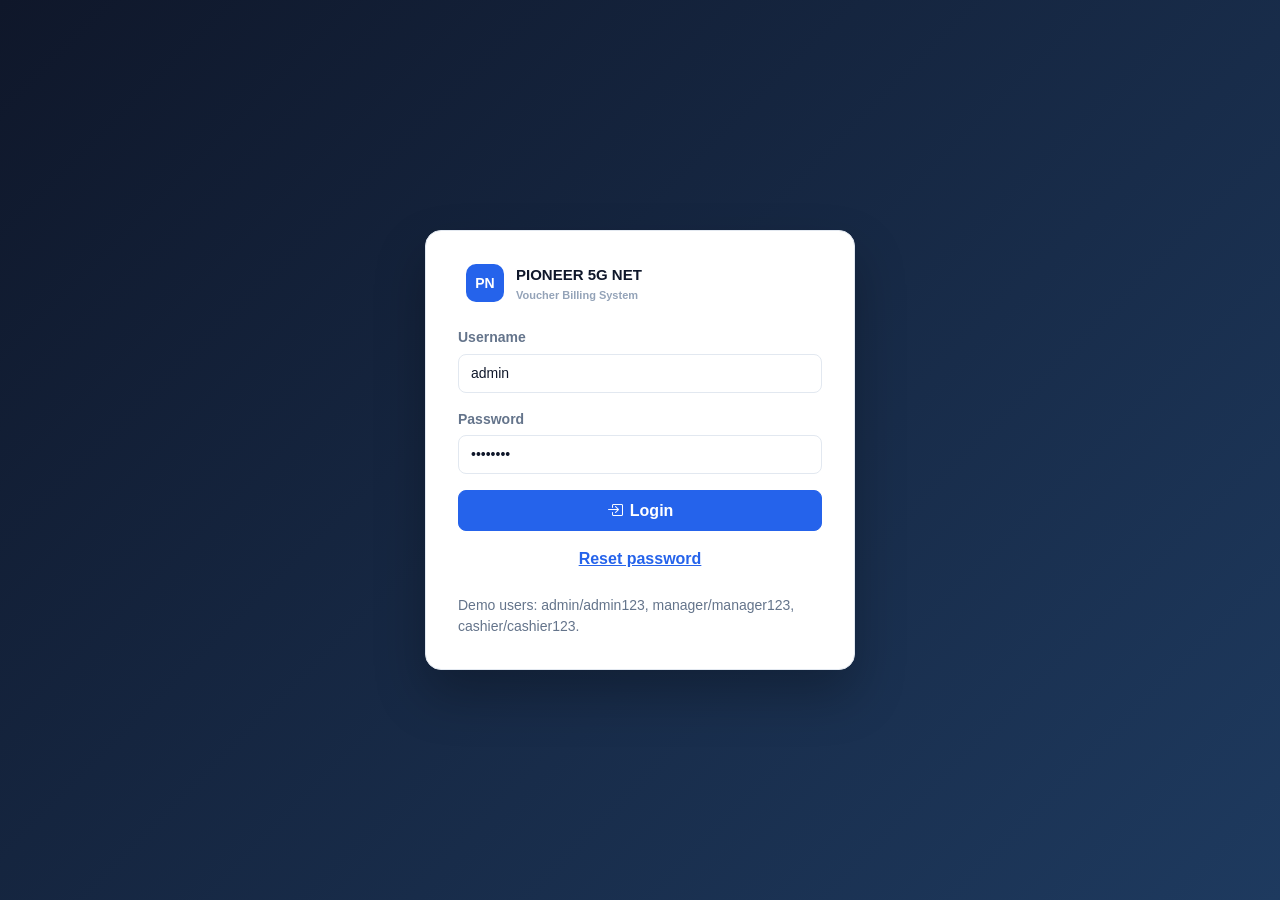
==== backend-admin.html @ 112f9d43 "Add cache-busting query params v=2 to force fresh load" ====
<!doctype html>
<html lang="en">
<head>
  <meta charset="utf-8">
  <meta name="viewport" content="width=device-width, initial-scale=1">
  <meta http-equiv="Cache-Control" content="no-cache, no-store, must-revalidate">
  <meta http-equiv="Pragma" content="no-cache">
  <meta http-equiv="Expires" content="0">
  <title>PIONEER 5G NET | Voucher Billing Admin</title>
  <link href="https://cdn.jsdelivr.net/npm/bootstrap@5.3.3/dist/css/bootstrap.min.css" rel="stylesheet">
  <link href="https://cdn.jsdelivr.net/npm/bootstrap-icons@1.11.3/font/bootstrap-icons.css" rel="stylesheet">
  <link href="assets/admin.css?v=2" rel="stylesheet">
  <style>
    @media (max-width: 480px) {
      .auth-screen { padding: 12px; }
      .auth-card { padding: 20px 16px; border-radius: 12px; }
      .auth-card .brand { flex-direction: column; text-align: center; }
      .auth-card .form-control { min-height: 44px; font-size: 16px; }
      .auth-card .btn { min-height: 44px; font-size: 16px; }
      .sidebar .brand { flex-direction: column; text-align: center; }
      .sidebar .brand-mark { margin: 0 auto; }
      .stat-card strong { font-size: 22px; }
    }
    @media (max-width: 768px) {
      .chart-card canvas { max-height: 200px; }
    }
  </style>
</head>
<body>
  <div id="authScreen" class="auth-screen">
    <div class="auth-card">
      <div class="brand mb-4">
        <span class="brand-mark">PN</span>
        <div>
          <strong>PIONEER 5G NET</strong>
          <small>Voucher Billing System</small>
        </div>
      </div>
      <form id="loginForm">
        <label class="form-label">Username</label>
        <input class="form-control mb-3" id="loginUsername" autocomplete="username" value="admin" inputmode="text">
        <label class="form-label">Password</label>
        <input class="form-control mb-3" id="loginPassword" type="password" autocomplete="current-password" value="admin123" inputmode="text">
        <button class="btn btn-primary w-100" type="submit"><i class="bi bi-box-arrow-in-right"></i> Login</button>
      </form>
      <button class="btn btn-link w-100 mt-2" id="resetPasswordBtn" type="button">Reset password</button>
      <p class="small text-muted mt-3 mb-0">Demo users: admin/admin123, manager/manager123, cashier/cashier123.</p>
    </div>
  </div>

  <div id="appShell" class="app-shell d-none">
    <aside class="sidebar">
      <div class="brand" data-route="dashboard" style="cursor:pointer">
        <span class="brand-mark">PN</span>
        <div>
          <strong id="sideCompany">PIONEER 5G NET</strong>
          <small>ISP Automation Platform</small>
        </div>
      </div>

      <div class="sidebar-group">Dashboards</div>
      <button class="nav-link active" data-route="dashboard"><i class="bi bi-speedometer2"></i> Main Dashboard</button>
      <button class="nav-link" data-route="routerDashboard"><i class="bi bi-router"></i> Router Dashboard</button>
      <button class="nav-link" data-route="bandwidth"><i class="bi bi-activity"></i> Bandwidth</button>
      <button class="nav-link" data-route="topUsers"><i class="bi bi-trophy"></i> Top Data Users</button>
      <button class="nav-link" data-route="remoteAccess"><i class="bi bi-cloud-arrow-up"></i> Remote Access</button>

      <div class="sidebar-group">Plans & Services</div>
      <button class="nav-link" data-route="daily"><i class="bi bi-sun"></i> Daily Voucher</button>
      <button class="nav-link" data-route="weekly"><i class="bi bi-calendar-week"></i> Weekly Voucher</button>
      <button class="nav-link" data-route="monthly"><i class="bi bi-calendar3"></i> Monthly Voucher</button>

      <div class="sidebar-group">Billing & Access</div>
      <button class="nav-link" data-route="generate"><i class="bi bi-plus-square-dotted"></i> Generate Vouchers</button>
      <button class="nav-link" data-route="vouchers"><i class="bi bi-ticket-perforated"></i> Vouchers</button>
      <button class="nav-link" data-route="billing"><i class="bi bi-receipt"></i> Billing</button>
      <button class="nav-link" data-route="pppoe"><i class="bi bi-diagram-3"></i> PPPoE Users</button>
      <button class="nav-link" data-route="mobileMoney"><i class="bi bi-phone"></i> Mobile Money</button>
      <button class="nav-link" data-route="agents"><i class="bi bi-person-badge"></i> Agent POS</button>
      <button class="nav-link" data-route="customers"><i class="bi bi-people"></i> Customers</button>
      <button class="nav-link" data-route="sales"><i class="bi bi-cash-stack"></i> Sales</button>
      <button class="nav-link" data-route="reports"><i class="bi bi-bar-chart-line"></i> Reports</button>

      <div class="sidebar-group">Admin</div>
      <button class="nav-link" data-route="users"><i class="bi bi-shield-lock"></i> Users</button>
      <button class="nav-link" data-route="settings"><i class="bi bi-gear"></i> Settings</button>
      <button class="nav-link" data-route="captivePortal"><i class="bi bi-window-sidebar"></i> Captive Portal</button>
      <a class="nav-link" href="wifi-billing-system.html"><i class="bi bi-wifi"></i> Captive Portal</a>

      <div class="sidebar-card">
        <strong>PIONEER 5G NET</strong>
        <span data-route="dashboard" style="cursor:pointer">Hotspot Billing, PPPoE, Mobile Money & ISP Automation Platform.</span>
        <span class="sidebar-contact"><i class="bi bi-telephone"></i> 0709928840</span>
      </div>
    </aside>

    <main class="main">
      <header class="topbar">
        <div>
          <button class="btn btn-outline-secondary d-lg-none me-2" id="sidebarToggle" type="button"><i class="bi bi-list"></i></button>
          <span class="eyebrow" data-route="dashboard" style="cursor:pointer">Hotspot Billing System & ISP Automation Platform</span>
          <h1 id="pageTitle">Dashboard</h1>
        </div>
        <div class="top-actions">
          <button class="btn btn-outline-secondary" id="themeToggle" type="button"><i class="bi bi-moon-stars"></i></button>
          <button class="btn btn-outline-primary" id="backupBtn" type="button"><i class="bi bi-download"></i> Backup</button>
          <button class="btn btn-primary" id="quickSellBtn" type="button"><i class="bi bi-lightning-charge"></i> Sell Voucher</button>
          <div class="user-pill">
            <span id="currentUserLabel">Admin</span>
            <button class="btn btn-sm btn-link" id="logoutBtn" type="button">Logout</button>
          </div>
        </div>
      </header>

      <div id="alertHost" class="alert-host"></div>
      <section id="viewHost" class="view-host"></section>
    </main>
  </div>

  <div class="modal fade" id="appModal" tabindex="-1" aria-hidden="true">
    <div class="modal-dialog modal-lg modal-dialog-scrollable">
      <div class="modal-content">
        <div class="modal-header">
          <h5 class="modal-title" id="modalTitle">Modal</h5>
          <button type="button" class="btn-close" data-bs-dismiss="modal" aria-label="Close"></button>
        </div>
        <div class="modal-body" id="modalBody"></div>
        <div class="modal-footer" id="modalFooter"></div>
      </div>
    </div>
  </div>

  <div class="modal fade" id="confirmModal" tabindex="-1" aria-hidden="true">
    <div class="modal-dialog modal-dialog-centered">
      <div class="modal-content">
        <div class="modal-header">
          <h5 class="modal-title" id="confirmTitle">Confirm</h5>
          <button type="button" class="btn-close" data-bs-dismiss="modal" aria-label="Close"></button>
        </div>
        <div class="modal-body" id="confirmBody"></div>
        <div class="modal-footer">
          <button class="btn btn-outline-secondary" data-bs-dismiss="modal" type="button">Cancel</button>
          <button class="btn btn-danger" id="confirmYes" type="button">Confirm</button>
        </div>
      </div>
    </div>
  </div>

  <div id="printHost" class="print-host"></div>

  <script>
  (function(){
    if (localStorage.getItem("pioneerVoucherBillingSystem.session")) {
      var as = document.getElementById("authScreen");
      var ap = document.getElementById("appShell");
      if (as) as.classList.add("d-none");
      if (ap) ap.classList.remove("d-none");
    }
    var lf = document.getElementById("loginForm");
    if (lf) {
      lf.addEventListener("submit", function(e) {
        e.preventDefault();
        var u = document.getElementById("loginUsername").value.trim();
        var p = document.getElementById("loginPassword").value;
        var uid = u === "admin" && p === "admin123" ? "u-admin" : u === "manager" && p === "manager123" ? "u-manager" : u === "cashier" && p === "cashier123" ? "u-cashier" : null;
        if (!uid) { alert("Invalid login. Try: admin / admin123"); return; }
        try { localStorage.setItem("pioneerVoucherBillingSystem.session", JSON.stringify({ userId: uid, loginAt: new Date().toISOString() })); } catch(ex) {}
        document.getElementById("authScreen").classList.add("d-none");
        document.getElementById("appShell").classList.remove("d-none");
        if (typeof window._p5route === "function") { window._p5route("dashboard"); }
      });
    }
    document.addEventListener("click", function(e) {
      var el = e.target.closest("[data-route]");
      if (el && typeof window._p5route === "function") { e.preventDefault(); window._p5route(el.dataset.route); }
    });
  })();
  </script>
  <script src="https://cdn.jsdelivr.net/npm/bootstrap@5.3.3/dist/js/bootstrap.bundle.min.js"></script>
  <script src="assets/admin.js?v=2"></script>
</body>
</html>
---- assets/admin.css ----
:root {
  --app-bg: #f1f5f9;
  --panel: #ffffff;
  --ink: #0f172a;
  --muted: #64748b;
  --line: #e2e8f0;
  --sidebar: #0f172a;
  --blue: #2563eb;
  --cyan: #06b6d4;
  --green: #16a34a;
  --amber: #d97706;
  --red: #dc2626;
  --sidebar-hover: #1e293b;
  --sidebar-active: #1e3a5f;
  --shadow: 0 1px 3px rgba(15, 23, 42, .08), 0 1px 2px rgba(15, 23, 42, .06);
  --shadow-lg: 0 4px 6px rgba(15, 23, 42, .07), 0 10px 15px rgba(15, 23, 42, .06);
  --radius: 12px;
  --radius-sm: 8px;
}

body {
  min-height: 100vh;
  color: var(--ink);
  background: var(--app-bg);
  font-family: -apple-system, BlinkMacSystemFont, "Segoe UI", Roboto, sans-serif;
}

body.dark {
  --app-bg: #0b1120;
  --panel: #111827;
  --ink: #f1f5f9;
  --muted: #94a3b8;
  --line: #1e293b;
  --sidebar: #020617;
  --sidebar-hover: #1e293b;
  --sidebar-active: #1e3a5f;
  --shadow: 0 1px 3px rgba(0, 0, 0, .3), 0 1px 2px rgba(0, 0, 0, .2);
  --shadow-lg: 0 4px 6px rgba(0, 0, 0, .3), 0 10px 15px rgba(0, 0, 0, .2);
}

.d-none { display: none !important; }
.w-100 { width: 100% !important; }
.mb-0 { margin-bottom: 0 !important; }
.mb-2 { margin-bottom: .5rem !important; }
.mb-3 { margin-bottom: 1rem !important; }
.mb-4 { margin-bottom: 1.5rem !important; }
.mt-2 { margin-top: .5rem !important; }
.mt-3 { margin-top: 1rem !important; }
.me-2 { margin-right: .5rem !important; }
.p-0 { padding: 0 !important; }
.px-0 { padding-left: 0 !important; padding-right: 0 !important; }
.py-4 { padding-top: 1.5rem !important; padding-bottom: 1.5rem !important; }
.text-center { text-align: center !important; }
.text-muted { color: var(--muted) !important; }
.small { font-size: .875rem !important; }
.fw-bold { font-weight: 700 !important; }
.d-flex { display: flex !important; }
.align-items-center { align-items: center !important; }
.align-middle { vertical-align: middle !important; }
.justify-content-between { justify-content: space-between !important; }
.justify-content-end { justify-content: flex-end !important; }
.gap-2 { gap: .5rem !important; }
.gap-3 { gap: 1rem !important; }
.flex-wrap { flex-wrap: wrap !important; }
.h-100 { height: 100% !important; }
.row { display: flex; flex-wrap: wrap; margin: -.5rem; }
.g-3 > * { padding: .5rem; }
.col-md-6, .col-xl-3, .col-lg-4, .col-lg-5, .col-lg-6, .col-lg-7, .col-lg-8 { width: 100%; }
@media (min-width: 768px) { .col-md-6 { width: 50%; } }
@media (min-width: 992px) {
  .col-lg-4 { width: 33.333%; }
  .col-lg-5 { width: 41.666%; }
  .col-lg-6 { width: 50%; }
  .col-lg-7 { width: 58.333%; }
  .col-lg-8 { width: 66.666%; }
}
@media (min-width: 1200px) { .col-xl-3 { width: 25%; } }
.card { border-radius: var(--radius); }
.card-body { padding: 1rem; }
.card-footer { border-top: 1px solid var(--line); padding: .75rem 1rem; }
.table-responsive { overflow-x: auto; }
.table { width: 100%; border-collapse: collapse; }
.table th, .table td { padding: .75rem; border-bottom: 1px solid var(--line); text-align: left; }
.btn {
  min-height: 40px;
  border-radius: var(--radius-sm);
  padding: .45rem .8rem;
  display: inline-flex;
  align-items: center;
  justify-content: center;
  gap: .45rem;
  font-weight: 600;
  border: 1px solid transparent;
  background: #eef2f7;
  color: var(--ink);
  cursor: pointer;
  transition: all .15s ease;
}
.btn:hover { opacity: .9; }
.btn-sm { min-height: 32px; padding: .25rem .55rem; font-size: .875rem; }
.btn-primary { background: var(--blue); border-color: var(--blue); color: #fff; }
.btn-danger { background: var(--red); border-color: var(--red); color: #fff; }
.btn-link { background: transparent; border-color: transparent; color: var(--blue); }
.btn-outline-primary { background: transparent; border-color: var(--blue); color: var(--blue); }
.btn-outline-primary:hover { background: var(--blue); color: #fff; }
.btn-outline-secondary { background: transparent; border-color: var(--line); color: var(--ink); }
.btn-outline-success { background: transparent; border-color: var(--green); color: var(--green); }
.btn-outline-danger { background: transparent; border-color: var(--red); color: var(--red); }
.btn-group, .input-group { display: inline-flex; gap: .35rem; flex-wrap: wrap; }
.form-label { display: block; margin-bottom: .35rem; color: var(--muted); font-weight: 600; font-size: .875rem; }
.form-check { display: flex; align-items: center; gap: .5rem; }
.form-check-input { width: auto; }
.alert { border-radius: var(--radius-sm); padding: .75rem; border: 1px solid var(--line); }
.alert-info { background: #eff6ff; color: #1e3a8a; }
.list-group-item { border-bottom: 1px solid var(--line); padding: .75rem 0; }
.modal { display: none; position: fixed; inset: 0; z-index: 1050; overflow: auto; background: rgba(15, 23, 42, .55); padding: 24px; }
.modal.show { display: block; }
.modal-dialog { max-width: 760px; margin: 5vh auto; }
.modal-dialog-centered { min-height: 90vh; display: flex; align-items: center; }
.modal-content { border-radius: var(--radius); overflow: hidden; }
.modal-header, .modal-footer { padding: 1rem; border-bottom: 1px solid var(--line); display: flex; align-items: center; justify-content: space-between; gap: .75rem; }
.modal-footer { border-top: 1px solid var(--line); border-bottom: 0; justify-content: flex-end; }
.modal-body { padding: 1rem; }
.btn-close { width: 34px; height: 34px; border-radius: 999px; background: #eef2f7; border: 0; cursor: pointer; }

.auth-screen {
  min-height: 100vh;
  display: grid;
  place-items: center;
  padding: 24px;
  background: linear-gradient(135deg, #0f172a, #1e3a5f);
}

.auth-card {
  width: min(100%, 430px);
  border: 1px solid var(--line);
  border-radius: 16px;
  background: var(--panel);
  box-shadow: 0 25px 50px rgba(0, 0, 0, .25);
  padding: 32px;
}

.app-shell {
  min-height: 100vh;
  display: grid;
  grid-template-columns: 260px minmax(0, 1fr);
}

.sidebar {
  position: sticky;
  top: 0;
  height: 100vh;
  overflow-y: auto;
  background: var(--sidebar);
  color: #fff;
  padding: 20px 12px;
  scrollbar-width: thin;
  scrollbar-color: rgba(255,255,255,.1) transparent;
}

.sidebar::-webkit-scrollbar { width: 4px; }
.sidebar::-webkit-scrollbar-thumb { background: rgba(255,255,255,.1); border-radius: 4px; }

.brand {
  display: flex;
  align-items: center;
  gap: 12px;
  font-weight: 700;
  padding: 0 8px;
  margin-bottom: 8px;
}

.brand-mark {
  width: 38px;
  height: 38px;
  border-radius: 10px;
  display: grid;
  place-items: center;
  color: #fff;
  background: var(--blue);
  font-weight: 700;
  font-size: 14px;
}

.brand strong { font-size: 15px; }

.brand small {
  display: block;
  color: #94a3b8;
  font-size: 11px;
  font-weight: 600;
}

.sidebar-group {
  margin: 20px 8px 6px;
  color: #64748b;
  font-size: 10px;
  text-transform: uppercase;
  letter-spacing: .1em;
  font-weight: 700;
}

.sidebar .nav-link {
  width: 100%;
  min-height: 44px;
  display: flex;
  align-items: center;
  gap: 10px;
  border: 0;
  border-radius: 0 8px 8px 0;
  background: transparent;
  color: #94a3b8;
  font-weight: 500;
  font-size: 14px;
  text-align: left;
  padding: 0 10px 0 14px;
  margin: 1px 8px;
  cursor: pointer;
  transition: all .15s ease;
  -webkit-tap-highlight-color: transparent;
  position: relative;
  border-left: 3px solid transparent;
}

.sidebar .nav-link i { font-size: 16px; width: 20px; text-align: center; transition: color .15s; }

.sidebar .nav-link:hover {
  color: #e2e8f0;
  background: var(--sidebar-hover);
  border-left-color: rgba(37, 99, 235, .3);
}

.sidebar .nav-link:active {
  background: rgba(37, 99, 235, .15);
  transform: translateX(3px);
}

.sidebar .nav-link.active {
  color: #fff;
  background: linear-gradient(90deg, rgba(37, 99, 235, .25), var(--blue) 80%);
  border-left-color: var(--blue);
  box-shadow: 0 2px 12px rgba(37, 99, 235, .25);
}
.sidebar .nav-link.active i { color: #fff; }
.sidebar .nav-link.active:active {
  background: linear-gradient(90deg, rgba(29, 78, 216, .25), #1d4ed8 80%);
}

.sidebar-card {
  margin-top: 20px;
  border: 1px solid rgba(255, 255, 255, .08);
  border-radius: 8px;
  background: rgba(255, 255, 255, .04);
  padding: 12px;
  color: #cbd5e1;
  font-size: 13px;
}

.sidebar-card span {
  display: block;
  color: #64748b;
  font-size: 12px;
  margin-top: 4px;
}

.sidebar-contact {
  margin-top: 10px !important;
  color: #60a5fa !important;
  font-size: 13px !important;
  font-weight: 600;
  display: flex;
  align-items: center;
  gap: 6px;
}

.main {
  min-width: 0;
  padding: 24px 28px;
}

.topbar {
  display: flex;
  align-items: center;
  justify-content: space-between;
  gap: 16px;
  margin-bottom: 24px;
}

.eyebrow {
  display: inline-flex;
  align-items: center;
  min-height: 24px;
  border-radius: 999px;
  padding: 0 10px;
  color: var(--blue);
  background: #dbeafe;
  font-size: 11px;
  font-weight: 600;
  margin-bottom: 6px;
}

body.dark .eyebrow {
  background: rgba(37, 99, 235, .15);
}

#pageTitle {
  margin: 0;
  font-size: 24px;
  font-weight: 700;
  letter-spacing: -.02em;
}

.top-actions {
  display: flex;
  align-items: center;
  justify-content: flex-end;
  flex-wrap: wrap;
  gap: 10px;
}

.user-pill {
  min-height: 38px;
  display: flex;
  align-items: center;
  gap: 8px;
  border: 1px solid var(--line);
  border-radius: 999px;
  background: var(--panel);
  padding: 0 6px 0 14px;
  font-size: 14px;
  font-weight: 500;
}

.view-host {
  animation: fadeIn .18s ease;
}

@keyframes fadeIn {
  from { opacity: 0; transform: translateY(4px); }
  to { opacity: 1; transform: translateY(0); }
}

.card,
.panel-card {
  border: 1px solid var(--line);
  background: var(--panel);
  color: var(--ink);
  box-shadow: var(--shadow);
}

.stat-card {
  border: 1px solid var(--line);
  border-radius: var(--radius);
  background: var(--panel);
  padding: 18px 20px;
  box-shadow: var(--shadow);
  transition: box-shadow .2s ease;
}

.stat-card:hover {
  box-shadow: var(--shadow-lg);
}
.stat-clickable {
  cursor: pointer;
}
.stat-clickable:active {
  transform: scale(.97);
}

.stat-card span {
  display: block;
  color: var(--muted);
  font-size: 12px;
  font-weight: 600;
  text-transform: uppercase;
  letter-spacing: .04em;
  margin-bottom: 6px;
}

.stat-card strong {
  display: block;
  font-size: 28px;
  font-weight: 700;
  letter-spacing: -.02em;
}

.table {
  color: var(--ink);
}

.table thead th {
  color: var(--muted);
  font-size: 11px;
  text-transform: uppercase;
  letter-spacing: .06em;
  font-weight: 600;
}

.table > :not(caption) > * > * {
  background: transparent;
  border-color: var(--line);
}

.badge-soft-success { background: #dcfce7; color: var(--green); }
.badge-soft-warning { background: #fef3c7; color: var(--amber); }
.badge-soft-danger { background: #fee2e2; color: var(--red); }
.badge-soft-info { background: #dbeafe; color: var(--blue); }
.badge-soft-muted { background: #eef2f7; color: #475467; }

.chart-card {
  border: 1px solid var(--line);
  border-radius: var(--radius);
  background: var(--panel);
  padding: 20px;
  min-height: 300px;
  box-shadow: var(--shadow);
}

.chart-card h5 { margin: 0 0 12px; font-weight: 600; }

.chart-canvas {
  width: 100%;
  height: 230px;
  display: block;
}

.toolbar {
  display: flex;
  gap: 10px;
  flex-wrap: wrap;
  align-items: center;
  justify-content: space-between;
  margin-bottom: 16px;
}

.toolbar .filters {
  display: flex;
  gap: 8px;
  flex-wrap: wrap;
}

.form-control,
.form-select {
  background-color: var(--panel);
  color: var(--ink);
  border-color: var(--line);
  border-radius: var(--radius-sm);
  padding: .5rem .75rem;
  font-size: .875rem;
  transition: border-color .15s ease;
}

.form-control:focus,
.form-select:focus {
  border-color: var(--blue);
  box-shadow: 0 0 0 3px rgba(37, 99, 235, .1);
  outline: 0;
}

.modal-content {
  background: var(--panel);
  color: var(--ink);
  border-color: var(--line);
}

.alert-host {
  position: fixed;
  top: 18px;
  right: 18px;
  z-index: 2000;
  display: grid;
  gap: 10px;
  width: min(420px, calc(100vw - 36px));
}

.app-alert {
  border: 1px solid var(--line);
  border-left: 4px solid var(--blue);
  border-radius: var(--radius-sm);
  background: var(--panel);
  box-shadow: var(--shadow-lg);
  padding: 12px 14px;
  animation: slideIn .2s ease;
}

.app-alert.success { border-left-color: var(--green); }
.app-alert.warning { border-left-color: var(--amber); }
.app-alert.error { border-left-color: var(--red); }

@keyframes slideIn {
  from { opacity: 0; transform: translateX(12px); }
  to { opacity: 1; transform: translateX(0); }
}

.receipt {
  max-width: 380px;
  margin: 0 auto;
  border: 1px dashed #777;
  padding: 18px;
  background: #fff;
  color: #111;
  font-family: Arial, Helvetica, sans-serif;
}

.receipt-logo {
  width: 54px;
  height: 54px;
  border-radius: 12px;
  display: grid;
  place-items: center;
  margin: 0 auto 8px;
  background: #111827;
  color: #fff;
  font-weight: 900;
}

.qr-box,
.barcode-box {
  display: grid;
  place-items: center;
  margin: 12px auto;
}

.print-host {
  display: none;
}

.loading {
  position: relative;
  opacity: .65;
  pointer-events: none;
}

.loading::after {
  content: "";
  position: absolute;
  inset: 50% auto auto 50%;
  width: 28px;
  height: 28px;
  margin: -14px 0 0 -14px;
  border: 3px solid rgba(37, 99, 235, .18);
  border-top-color: var(--blue);
  border-radius: 50%;
  animation: spin .7s linear infinite;
}

.code-editor {
  min-height: 130px;
  font-family: Consolas, Monaco, monospace;
  font-size: .9rem;
}

.template-grid {
  display: grid;
  grid-template-columns: repeat(2, minmax(0, 1fr));
  gap: .5rem;
}

.portal-preview-frame {
  margin: 0 auto;
  border: 1px solid var(--line);
  border-radius: 14px;
  background: #0b1120;
  padding: 14px;
  transition: width .2s ease;
  overflow: auto;
}

.portal-preview-frame.desktop { width: 100%; min-height: 430px; }
.portal-preview-frame.tablet { width: min(100%, 520px); min-height: 520px; }
.portal-preview-frame.mobile { width: min(100%, 315px); min-height: 620px; }

.portal-preview-card {
  min-height: 390px;
  border-radius: 18px;
  padding: 24px;
  color: #fff;
  display: grid;
  align-content: center;
  gap: 12px;
  text-align: center;
}

.portal-preview-logo {
  width: 62px;
  height: 62px;
  border-radius: 16px;
  display: grid;
  place-items: center;
  margin: 0 auto;
  background: var(--portal-primary);
  color: #fff;
  font-weight: 900;
  overflow: hidden;
}

.portal-preview-logo img {
  width: 100%;
  height: 100%;
  object-fit: cover;
}

.portal-preview-banner {
  width: 100%;
  max-height: 120px;
  object-fit: cover;
  border-radius: 12px;
}

.portal-preview-field {
  min-height: 42px;
  border-radius: 8px;
  background: rgba(255, 255, 255, .16);
  display: flex;
  align-items: center;
  justify-content: center;
  color: rgba(255,255,255,.78);
}

.portal-preview-card button {
  min-height: 42px;
  border: 0;
  border-radius: 8px;
  background: var(--portal-button);
  color: #fff;
  font-weight: 900;
}

.portal-preview-card small {
  color: rgba(255,255,255,.78);
}

@keyframes spin {
  to { transform: rotate(360deg); }
}

@media (max-width: 992px) {
  .app-shell {
    grid-template-columns: 1fr;
  }

  .sidebar {
    position: fixed;
    inset: 0 auto 0 0;
    width: 280px;
    z-index: 1040;
    transform: translateX(-102%);
    transition: transform .2s ease;
  }

  .sidebar.show {
    transform: translateX(0);
  }
  .sidebar.show::before {
    content: "";
    position: fixed;
    inset: 0;
    background: rgba(0,0,0,.5);
    z-index: -1;
  }

  .main {
    padding: 16px;
  }

  .topbar {
    align-items: flex-start;
    flex-direction: column;
  }

  .top-actions {
    width: 100%;
    justify-content: flex-start;
  }
}

@media print {
  body * {
    visibility: hidden !important;
  }

  .print-host,
  .print-host * {
    visibility: visible !important;
  }

  .print-host {
    display: block;
    position: fixed;
    inset: 0;
    background: #fff;
    padding: 20px;
  }
}
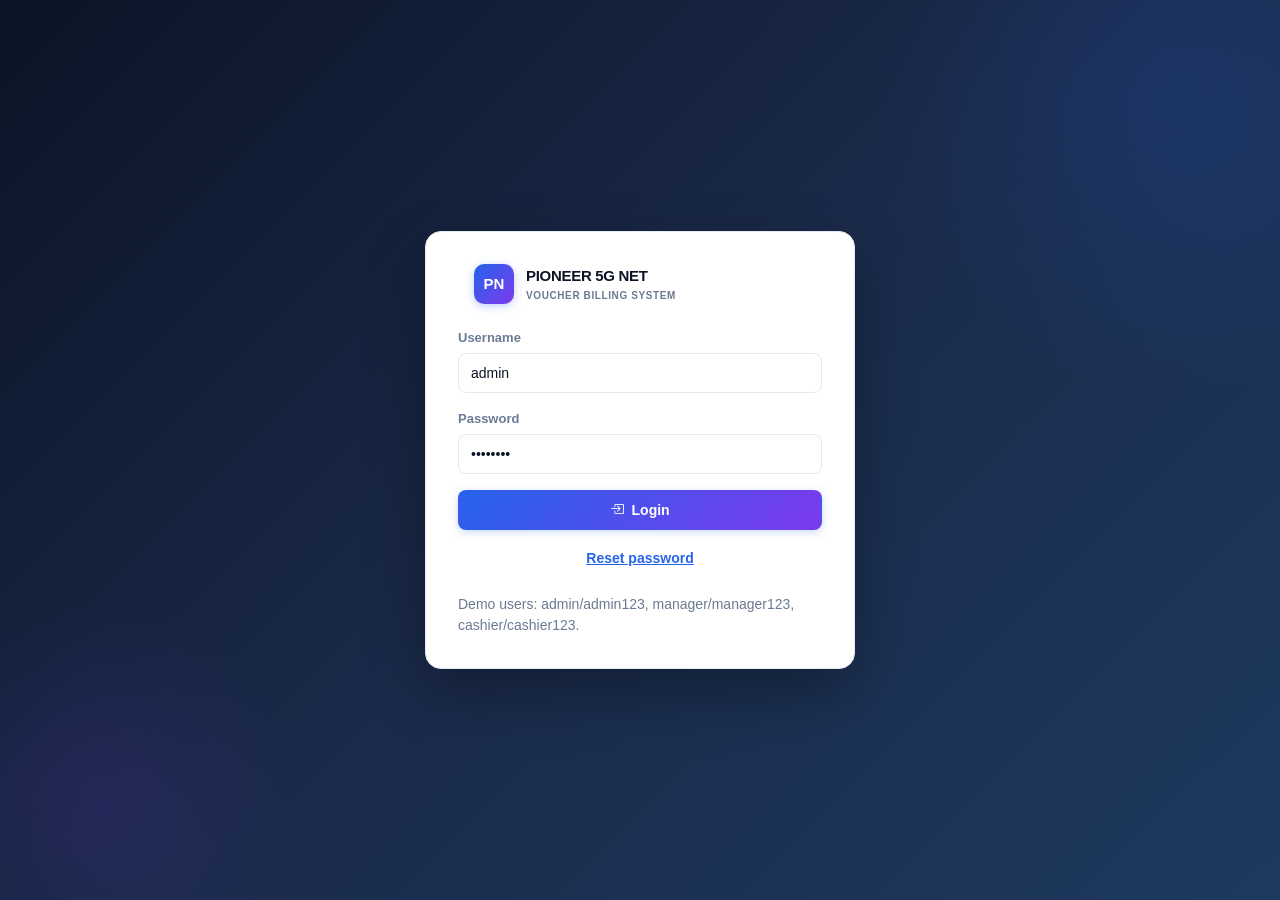
==== commit 052c9185: "SopraEnt-inspired redesign: gradient accents, sidebar, stat cards, section dividers" ====
--- a/backend-admin.html
+++ b/backend-admin.html
@@ -9,7 +9,8 @@
   <title>PIONEER 5G NET | Voucher Billing Admin</title>
   <link href="https://cdn.jsdelivr.net/npm/bootstrap@5.3.3/dist/css/bootstrap.min.css" rel="stylesheet">
   <link href="https://cdn.jsdelivr.net/npm/bootstrap-icons@1.11.3/font/bootstrap-icons.css" rel="stylesheet">
-  <link href="assets/admin.css?v=2" rel="stylesheet">
+  <link href="assets/admin.css?v=20260713" rel="stylesheet">
+  <link rel="icon" href="data:image/svg+xml,<svg xmlns='http://www.w3.org/2000/svg' viewBox='0 0 100 100'><text y='.9em' font-size='90' fill='%237c3aed'>PN</text></svg>">
   <style>
     @media (max-width: 480px) {
       .auth-screen { padding: 12px; }
@@ -50,7 +51,7 @@
 
   <div id="appShell" class="app-shell d-none">
     <aside class="sidebar">
-      <div class="brand" data-route="dashboard" style="cursor:pointer">
+      <div class="brand" style="cursor:pointer" onclick="_p5nav('dashboard')">
         <span class="brand-mark">PN</span>
         <div>
           <strong id="sideCompany">PIONEER 5G NET</strong>
@@ -59,37 +60,39 @@
       </div>
 
       <div class="sidebar-group">Dashboards</div>
-      <button class="nav-link active" data-route="dashboard"><i class="bi bi-speedometer2"></i> Main Dashboard</button>
-      <button class="nav-link" data-route="routerDashboard"><i class="bi bi-router"></i> Router Dashboard</button>
-      <button class="nav-link" data-route="bandwidth"><i class="bi bi-activity"></i> Bandwidth</button>
-      <button class="nav-link" data-route="topUsers"><i class="bi bi-trophy"></i> Top Data Users</button>
-      <button class="nav-link" data-route="remoteAccess"><i class="bi bi-cloud-arrow-up"></i> Remote Access</button>
+      <button class="nav-link active" data-route="dashboard" onclick="_p5nav('dashboard')"><i class="bi bi-speedometer2"></i> Main Dashboard</button>
+      <button class="nav-link" data-route="routerDashboard" onclick="_p5nav('routerDashboard')"><i class="bi bi-router"></i> Router Dashboard</button>
+      <button class="nav-link" data-route="bandwidth" onclick="_p5nav('bandwidth')"><i class="bi bi-activity"></i> Bandwidth</button>
+      <button class="nav-link" data-route="topUsers" onclick="_p5nav('topUsers')"><i class="bi bi-trophy"></i> Top Data Users</button>
+      <button class="nav-link" data-route="remoteAccess" onclick="_p5nav('remoteAccess')"><i class="bi bi-cloud-arrow-up"></i> Remote Access</button>
 
       <div class="sidebar-group">Plans & Services</div>
-      <button class="nav-link" data-route="daily"><i class="bi bi-sun"></i> Daily Voucher</button>
-      <button class="nav-link" data-route="weekly"><i class="bi bi-calendar-week"></i> Weekly Voucher</button>
-      <button class="nav-link" data-route="monthly"><i class="bi bi-calendar3"></i> Monthly Voucher</button>
+      <button class="nav-link" data-route="daily" onclick="_p5nav('daily')"><i class="bi bi-sun"></i> Daily Voucher</button>
+      <button class="nav-link" data-route="3days" onclick="_p5nav('3days')"><i class="bi bi-calendar"></i> 3 Days Voucher</button>
+      <button class="nav-link" data-route="weekly" onclick="_p5nav('weekly')"><i class="bi bi-calendar-week"></i> Weekly Voucher</button>
+      <button class="nav-link" data-route="monthly" onclick="_p5nav('monthly')"><i class="bi bi-calendar3"></i> Monthly Voucher</button>
+      <button class="nav-link" data-route="3devices" onclick="_p5nav('3devices')"><i class="bi bi-phone"></i> 3 Devices</button>
 
       <div class="sidebar-group">Billing & Access</div>
-      <button class="nav-link" data-route="generate"><i class="bi bi-plus-square-dotted"></i> Generate Vouchers</button>
-      <button class="nav-link" data-route="vouchers"><i class="bi bi-ticket-perforated"></i> Vouchers</button>
-      <button class="nav-link" data-route="billing"><i class="bi bi-receipt"></i> Billing</button>
-      <button class="nav-link" data-route="pppoe"><i class="bi bi-diagram-3"></i> PPPoE Users</button>
-      <button class="nav-link" data-route="mobileMoney"><i class="bi bi-phone"></i> Mobile Money</button>
-      <button class="nav-link" data-route="agents"><i class="bi bi-person-badge"></i> Agent POS</button>
-      <button class="nav-link" data-route="customers"><i class="bi bi-people"></i> Customers</button>
-      <button class="nav-link" data-route="sales"><i class="bi bi-cash-stack"></i> Sales</button>
-      <button class="nav-link" data-route="reports"><i class="bi bi-bar-chart-line"></i> Reports</button>
+      <button class="nav-link" data-route="generate" onclick="_p5nav('generate')"><i class="bi bi-plus-square-dotted"></i> Generate Vouchers</button>
+      <button class="nav-link" data-route="vouchers" onclick="_p5nav('vouchers')"><i class="bi bi-ticket-perforated"></i> Vouchers</button>
+      <button class="nav-link" data-route="billing" onclick="_p5nav('billing')"><i class="bi bi-receipt"></i> Billing</button>
+      <button class="nav-link" data-route="pppoe" onclick="_p5nav('pppoe')"><i class="bi bi-diagram-3"></i> PPPoE Users</button>
+      <button class="nav-link" data-route="mobileMoney" onclick="_p5nav('mobileMoney')"><i class="bi bi-phone"></i> Mobile Money</button>
+      <button class="nav-link" data-route="agents" onclick="_p5nav('agents')"><i class="bi bi-person-badge"></i> Agent POS</button>
+      <button class="nav-link" data-route="customers" onclick="_p5nav('customers')"><i class="bi bi-people"></i> Customers</button>
+      <button class="nav-link" data-route="sales" onclick="_p5nav('sales')"><i class="bi bi-cash-stack"></i> Sales</button>
+      <button class="nav-link" data-route="reports" onclick="_p5nav('reports')"><i class="bi bi-bar-chart-line"></i> Reports</button>
 
       <div class="sidebar-group">Admin</div>
-      <button class="nav-link" data-route="users"><i class="bi bi-shield-lock"></i> Users</button>
-      <button class="nav-link" data-route="settings"><i class="bi bi-gear"></i> Settings</button>
-      <button class="nav-link" data-route="captivePortal"><i class="bi bi-window-sidebar"></i> Captive Portal</button>
+      <button class="nav-link" data-route="users" onclick="_p5nav('users')"><i class="bi bi-shield-lock"></i> Users</button>
+      <button class="nav-link" data-route="settings" onclick="_p5nav('settings')"><i class="bi bi-gear"></i> Settings</button>
+      <button class="nav-link" data-route="captivePortal" onclick="_p5nav('captivePortal')"><i class="bi bi-window-sidebar"></i> Captive Portal</button>
       <a class="nav-link" href="wifi-billing-system.html"><i class="bi bi-wifi"></i> Captive Portal</a>
 
       <div class="sidebar-card">
         <strong>PIONEER 5G NET</strong>
-        <span data-route="dashboard" style="cursor:pointer">Hotspot Billing, PPPoE, Mobile Money & ISP Automation Platform.</span>
+        <span onclick="_p5nav('dashboard')" style="cursor:pointer">Hotspot Billing, PPPoE, Mobile Money & ISP Automation Platform.</span>
         <span class="sidebar-contact"><i class="bi bi-telephone"></i> 0709928840</span>
       </div>
     </aside>
@@ -98,7 +101,7 @@
       <header class="topbar">
         <div>
           <button class="btn btn-outline-secondary d-lg-none me-2" id="sidebarToggle" type="button"><i class="bi bi-list"></i></button>
-          <span class="eyebrow" data-route="dashboard" style="cursor:pointer">Hotspot Billing System & ISP Automation Platform</span>
+          <span class="eyebrow" onclick="_p5nav('dashboard')" style="cursor:pointer">Hotspot Billing System & ISP Automation Platform</span>
           <h1 id="pageTitle">Dashboard</h1>
         </div>
         <div class="top-actions">
@@ -167,16 +170,12 @@
         try { localStorage.setItem("pioneerVoucherBillingSystem.session", JSON.stringify({ userId: uid, loginAt: new Date().toISOString() })); } catch(ex) {}
         document.getElementById("authScreen").classList.add("d-none");
         document.getElementById("appShell").classList.remove("d-none");
-        if (typeof window._p5route === "function") { window._p5route("dashboard"); }
+        if (typeof window._p5nav === "function") { window._p5nav("dashboard"); }
       });
     }
-    document.addEventListener("click", function(e) {
-      var el = e.target.closest("[data-route]");
-      if (el && typeof window._p5route === "function") { e.preventDefault(); window._p5route(el.dataset.route); }
-    });
   })();
   </script>
   <script src="https://cdn.jsdelivr.net/npm/bootstrap@5.3.3/dist/js/bootstrap.bundle.min.js"></script>
-  <script src="assets/admin.js?v=2"></script>
+  <script src="assets/admin.js?v=20260713"></script>
 </body>
 </html>
--- a/assets/admin.css
+++ b/assets/admin.css
@@ -1,21 +1,26 @@
 :root {
-  --app-bg: #f1f5f9;
+  --app-bg: #f0f2f5;
   --panel: #ffffff;
-  --ink: #0f172a;
-  --muted: #64748b;
-  --line: #e2e8f0;
-  --sidebar: #0f172a;
+  --ink: #0b1426;
+  --muted: #6b7a93;
+  --line: #e5e9f0;
+  --sidebar: #0b1426;
   --blue: #2563eb;
+  --blue-dark: #1d4ed8;
   --cyan: #06b6d4;
   --green: #16a34a;
   --amber: #d97706;
   --red: #dc2626;
-  --sidebar-hover: #1e293b;
-  --sidebar-active: #1e3a5f;
-  --shadow: 0 1px 3px rgba(15, 23, 42, .08), 0 1px 2px rgba(15, 23, 42, .06);
-  --shadow-lg: 0 4px 6px rgba(15, 23, 42, .07), 0 10px 15px rgba(15, 23, 42, .06);
+  --purple: #7c3aed;
+  --sidebar-hover: #151f35;
+  --sidebar-active: #1a2a4a;
+  --shadow: 0 1px 2px rgba(11, 20, 38, .06), 0 1px 8px rgba(11, 20, 38, .04);
+  --shadow-lg: 0 4px 12px rgba(11, 20, 38, .08), 0 8px 24px rgba(11, 20, 38, .05);
+  --shadow-xl: 0 8px 32px rgba(11, 20, 38, .1);
   --radius: 12px;
   --radius-sm: 8px;
+  --gradient: linear-gradient(135deg, #2563eb, #7c3aed);
+  --gradient-sidebar: linear-gradient(180deg, #0b1426, #111d3a);
 }
 
 body {
@@ -26,16 +31,18 @@
 }
 
 body.dark {
-  --app-bg: #0b1120;
+  --app-bg: #0a0f1a;
   --panel: #111827;
-  --ink: #f1f5f9;
-  --muted: #94a3b8;
+  --ink: #e8edf5;
+  --muted: #8899b0;
   --line: #1e293b;
-  --sidebar: #020617;
-  --sidebar-hover: #1e293b;
-  --sidebar-active: #1e3a5f;
-  --shadow: 0 1px 3px rgba(0, 0, 0, .3), 0 1px 2px rgba(0, 0, 0, .2);
-  --shadow-lg: 0 4px 6px rgba(0, 0, 0, .3), 0 10px 15px rgba(0, 0, 0, .2);
+  --sidebar: #05080f;
+  --sidebar-hover: #151f35;
+  --sidebar-active: #1a2a4a;
+  --shadow: 0 1px 2px rgba(0,0,0,.25), 0 1px 8px rgba(0,0,0,.2);
+  --shadow-lg: 0 4px 12px rgba(0,0,0,.3), 0 8px 24px rgba(0,0,0,.25);
+  --shadow-xl: 0 8px 32px rgba(0,0,0,.35);
+  --gradient: linear-gradient(135deg, #2563eb, #7c3aed);
 }
 
 .d-none { display: none !important; }
@@ -46,89 +53,130 @@
 .mb-4 { margin-bottom: 1.5rem !important; }
 .mt-2 { margin-top: .5rem !important; }
 .mt-3 { margin-top: 1rem !important; }
+.me-1 { margin-right: .25rem !important; }
 .me-2 { margin-right: .5rem !important; }
+.m-3 { margin: 1rem !important; }
 .p-0 { padding: 0 !important; }
 .px-0 { padding-left: 0 !important; padding-right: 0 !important; }
 .py-4 { padding-top: 1.5rem !important; padding-bottom: 1.5rem !important; }
 .text-center { text-align: center !important; }
 .text-muted { color: var(--muted) !important; }
+.text-primary { color: var(--blue) !important; }
 .small { font-size: .875rem !important; }
+.fw-normal { font-weight: 400 !important; }
 .fw-bold { font-weight: 700 !important; }
 .d-flex { display: flex !important; }
+.d-inline-flex { display: inline-flex !important; }
 .align-items-center { align-items: center !important; }
 .align-middle { vertical-align: middle !important; }
 .justify-content-between { justify-content: space-between !important; }
 .justify-content-end { justify-content: flex-end !important; }
+.gap-1 { gap: .25rem !important; }
 .gap-2 { gap: .5rem !important; }
 .gap-3 { gap: 1rem !important; }
 .flex-wrap { flex-wrap: wrap !important; }
 .h-100 { height: 100% !important; }
 .row { display: flex; flex-wrap: wrap; margin: -.5rem; }
 .g-3 > * { padding: .5rem; }
-.col-md-6, .col-xl-3, .col-lg-4, .col-lg-5, .col-lg-6, .col-lg-7, .col-lg-8 { width: 100%; }
-@media (min-width: 768px) { .col-md-6 { width: 50%; } }
+.col-12 { width: 100%; }
+.col-md-6, .col-xl-3, .col-lg-4, .col-lg-5, .col-lg-6, .col-lg-7, .col-lg-8, .col-lg-12 { width: 100%; }
+@media (min-width: 768px) { .col-md-3 { width: 25%; } .col-md-4 { width: 33.333%; } .col-md-6 { width: 50%; } }
 @media (min-width: 992px) {
+  .col-lg-3 { width: 25%; }
   .col-lg-4 { width: 33.333%; }
   .col-lg-5 { width: 41.666%; }
   .col-lg-6 { width: 50%; }
   .col-lg-7 { width: 58.333%; }
   .col-lg-8 { width: 66.666%; }
+  .col-lg-12 { width: 100%; }
 }
 @media (min-width: 1200px) { .col-xl-3 { width: 25%; } }
 .card { border-radius: var(--radius); }
 .card-body { padding: 1rem; }
 .card-footer { border-top: 1px solid var(--line); padding: .75rem 1rem; }
-.table-responsive { overflow-x: auto; }
+.table-responsive { overflow-x: auto; -webkit-overflow-scrolling: touch; }
 .table { width: 100%; border-collapse: collapse; }
 .table th, .table td { padding: .75rem; border-bottom: 1px solid var(--line); text-align: left; }
+.table th { color: var(--muted); font-size: 11px; text-transform: uppercase; letter-spacing: .06em; font-weight: 600; }
+.table > :not(caption) > * > * { background: transparent; border-color: var(--line); }
 .btn {
   min-height: 40px;
   border-radius: var(--radius-sm);
-  padding: .45rem .8rem;
+  padding: .45rem .85rem;
   display: inline-flex;
   align-items: center;
   justify-content: center;
   gap: .45rem;
   font-weight: 600;
+  font-size: .875rem;
   border: 1px solid transparent;
   background: #eef2f7;
   color: var(--ink);
   cursor: pointer;
   transition: all .15s ease;
-}
-.btn:hover { opacity: .9; }
-.btn-sm { min-height: 32px; padding: .25rem .55rem; font-size: .875rem; }
-.btn-primary { background: var(--blue); border-color: var(--blue); color: #fff; }
-.btn-danger { background: var(--red); border-color: var(--red); color: #fff; }
-.btn-link { background: transparent; border-color: transparent; color: var(--blue); }
+  -webkit-tap-highlight-color: transparent;
+  white-space: nowrap;
+}
+.btn:hover { opacity: .88; }
+.btn-sm { min-height: 32px; padding: .25rem .55rem; font-size: .813rem; }
+.btn-primary { background: var(--gradient); color: #fff; box-shadow: 0 2px 8px rgba(37,99,235,.25); }
+.btn-primary:hover { box-shadow: 0 4px 16px rgba(37,99,235,.35); }
+.btn-danger { background: var(--red); color: #fff; }
+.btn-link { background: transparent; color: var(--blue); }
 .btn-outline-primary { background: transparent; border-color: var(--blue); color: var(--blue); }
 .btn-outline-primary:hover { background: var(--blue); color: #fff; }
 .btn-outline-secondary { background: transparent; border-color: var(--line); color: var(--ink); }
 .btn-outline-success { background: transparent; border-color: var(--green); color: var(--green); }
 .btn-outline-danger { background: transparent; border-color: var(--red); color: var(--red); }
 .btn-group, .input-group { display: inline-flex; gap: .35rem; flex-wrap: wrap; }
-.form-label { display: block; margin-bottom: .35rem; color: var(--muted); font-weight: 600; font-size: .875rem; }
+.form-label { display: block; margin-bottom: .35rem; color: var(--muted); font-weight: 600; font-size: .813rem; }
 .form-check { display: flex; align-items: center; gap: .5rem; }
 .form-check-input { width: auto; }
 .alert { border-radius: var(--radius-sm); padding: .75rem; border: 1px solid var(--line); }
-.alert-info { background: #eff6ff; color: #1e3a8a; }
+.alert-info { background: #eff6ff; color: #1e3a8a; background: rgba(37,99,235,.08); color: var(--blue); border-color: rgba(37,99,235,.15); }
+.alert-success { background: rgba(22,163,74,.08); color: var(--green); border-color: rgba(22,163,74,.15); }
+.alert-warning { background: rgba(217,119,6,.08); color: var(--amber); border-color: rgba(217,119,6,.15); }
+.alert-danger { background: rgba(220,38,38,.08); color: var(--red); border-color: rgba(220,38,38,.15); }
 .list-group-item { border-bottom: 1px solid var(--line); padding: .75rem 0; }
-.modal { display: none; position: fixed; inset: 0; z-index: 1050; overflow: auto; background: rgba(15, 23, 42, .55); padding: 24px; }
+.modal { display: none; position: fixed; inset: 0; z-index: 1050; overflow: auto; background: rgba(11, 20, 38, .55); padding: 24px; }
 .modal.show { display: block; }
 .modal-dialog { max-width: 760px; margin: 5vh auto; }
 .modal-dialog-centered { min-height: 90vh; display: flex; align-items: center; }
-.modal-content { border-radius: var(--radius); overflow: hidden; }
+.modal-content { border-radius: var(--radius); overflow: hidden; background: var(--panel); color: var(--ink); border: 1px solid var(--line); }
 .modal-header, .modal-footer { padding: 1rem; border-bottom: 1px solid var(--line); display: flex; align-items: center; justify-content: space-between; gap: .75rem; }
 .modal-footer { border-top: 1px solid var(--line); border-bottom: 0; justify-content: flex-end; }
 .modal-body { padding: 1rem; }
 .btn-close { width: 34px; height: 34px; border-radius: 999px; background: #eef2f7; border: 0; cursor: pointer; }
+code { background: rgba(37,99,235,.08); padding: 2px 6px; border-radius: 4px; font-size: .85em; }
 
 .auth-screen {
   min-height: 100vh;
   display: grid;
   place-items: center;
   padding: 24px;
-  background: linear-gradient(135deg, #0f172a, #1e3a5f);
+  background: linear-gradient(135deg, #0b1426, #1a2a4a 50%, #1d3a5f);
+  position: relative;
+  overflow: hidden;
+}
+.auth-screen::before {
+  content: "";
+  position: absolute;
+  width: 600px;
+  height: 600px;
+  border-radius: 50%;
+  background: radial-gradient(circle, rgba(37,99,235,.15), transparent 70%);
+  top: -200px;
+  right: -200px;
+}
+.auth-screen::after {
+  content: "";
+  position: absolute;
+  width: 400px;
+  height: 400px;
+  border-radius: 50%;
+  background: radial-gradient(circle, rgba(124,58,237,.12), transparent 70%);
+  bottom: -100px;
+  left: -100px;
 }
 
 .auth-card {
@@ -136,8 +184,10 @@
   border: 1px solid var(--line);
   border-radius: 16px;
   background: var(--panel);
-  box-shadow: 0 25px 50px rgba(0, 0, 0, .25);
+  box-shadow: 0 25px 60px rgba(0, 0, 0, .3);
   padding: 32px;
+  position: relative;
+  z-index: 1;
 }
 
 .app-shell {
@@ -151,52 +201,48 @@
   top: 0;
   height: 100vh;
   overflow-y: auto;
-  background: var(--sidebar);
+  background: var(--gradient-sidebar);
   color: #fff;
-  padding: 20px 12px;
+  padding: 20px 0;
   scrollbar-width: thin;
-  scrollbar-color: rgba(255,255,255,.1) transparent;
+  scrollbar-color: rgba(255,255,255,.08) transparent;
+  border-right: 1px solid rgba(255,255,255,.04);
 }
 
 .sidebar::-webkit-scrollbar { width: 4px; }
-.sidebar::-webkit-scrollbar-thumb { background: rgba(255,255,255,.1); border-radius: 4px; }
+.sidebar::-webkit-scrollbar-thumb { background: rgba(255,255,255,.08); border-radius: 4px; }
 
 .brand {
   display: flex;
   align-items: center;
   gap: 12px;
   font-weight: 700;
-  padding: 0 8px;
-  margin-bottom: 8px;
+  padding: 0 16px;
+  margin-bottom: 24px;
 }
 
 .brand-mark {
-  width: 38px;
-  height: 38px;
+  width: 40px;
+  height: 40px;
   border-radius: 10px;
   display: grid;
   place-items: center;
   color: #fff;
-  background: var(--blue);
-  font-weight: 700;
-  font-size: 14px;
-}
-
-.brand strong { font-size: 15px; }
-
-.brand small {
-  display: block;
-  color: #94a3b8;
-  font-size: 11px;
-  font-weight: 600;
-}
+  background: var(--gradient);
+  font-weight: 800;
+  font-size: 15px;
+  box-shadow: 0 2px 8px rgba(37,99,235,.3);
+}
+
+.brand strong { font-size: 15px; letter-spacing: -.02em; }
+.brand small { display: block; color: #6b7a93; font-size: 10px; font-weight: 600; text-transform: uppercase; letter-spacing: .06em; }
 
 .sidebar-group {
-  margin: 20px 8px 6px;
-  color: #64748b;
+  margin: 28px 16px 8px;
+  color: #475569;
   font-size: 10px;
   text-transform: uppercase;
-  letter-spacing: .1em;
+  letter-spacing: .12em;
   font-weight: 700;
 }
 
@@ -207,14 +253,14 @@
   align-items: center;
   gap: 10px;
   border: 0;
-  border-radius: 0 8px 8px 0;
+  border-radius: 0;
   background: transparent;
-  color: #94a3b8;
+  color: #8899b0;
   font-weight: 500;
-  font-size: 14px;
+  font-size: 13px;
   text-align: left;
-  padding: 0 10px 0 14px;
-  margin: 1px 8px;
+  padding: 0 16px 0 20px;
+  margin: 1px 0;
   cursor: pointer;
   transition: all .15s ease;
   -webkit-tap-highlight-color: transparent;
@@ -225,40 +271,49 @@
 .sidebar .nav-link i { font-size: 16px; width: 20px; text-align: center; transition: color .15s; }
 
 .sidebar .nav-link:hover {
-  color: #e2e8f0;
+  color: #d4dce8;
   background: var(--sidebar-hover);
   border-left-color: rgba(37, 99, 235, .3);
 }
 
 .sidebar .nav-link:active {
-  background: rgba(37, 99, 235, .15);
-  transform: translateX(3px);
+  background: rgba(37, 99, 235, .1);
+  transform: translateX(2px);
 }
 
 .sidebar .nav-link.active {
   color: #fff;
-  background: linear-gradient(90deg, rgba(37, 99, 235, .25), var(--blue) 80%);
+  background: linear-gradient(90deg, rgba(37,99,235,.2), transparent);
   border-left-color: var(--blue);
-  box-shadow: 0 2px 12px rgba(37, 99, 235, .25);
-}
-.sidebar .nav-link.active i { color: #fff; }
-.sidebar .nav-link.active:active {
-  background: linear-gradient(90deg, rgba(29, 78, 216, .25), #1d4ed8 80%);
+  font-weight: 600;
+}
+.sidebar .nav-link.active i { color: var(--blue); }
+.sidebar .nav-link.active::after {
+  content: "";
+  position: absolute;
+  right: 8px;
+  top: 50%;
+  transform: translateY(-50%);
+  width: 6px;
+  height: 6px;
+  border-radius: 50%;
+  background: var(--blue);
+  box-shadow: 0 0 6px rgba(37,99,235,.5);
 }
 
 .sidebar-card {
-  margin-top: 20px;
-  border: 1px solid rgba(255, 255, 255, .08);
-  border-radius: 8px;
-  background: rgba(255, 255, 255, .04);
-  padding: 12px;
-  color: #cbd5e1;
+  margin: 20px 16px 0;
+  border: 1px solid rgba(255, 255, 255, .06);
+  border-radius: 10px;
+  background: rgba(255, 255, 255, .03);
+  padding: 14px;
+  color: #adb8cc;
   font-size: 13px;
 }
 
 .sidebar-card span {
   display: block;
-  color: #64748b;
+  color: #475569;
   font-size: 12px;
   margin-top: 4px;
 }
@@ -293,21 +348,18 @@
   border-radius: 999px;
   padding: 0 10px;
   color: var(--blue);
-  background: #dbeafe;
+  background: rgba(37, 99, 235, .1);
   font-size: 11px;
   font-weight: 600;
   margin-bottom: 6px;
 }
 
-body.dark .eyebrow {
-  background: rgba(37, 99, 235, .15);
-}
-
 #pageTitle {
   margin: 0;
-  font-size: 24px;
+  font-size: 22px;
   font-weight: 700;
-  letter-spacing: -.02em;
+  letter-spacing: -.03em;
+  position: relative;
 }
 
 .top-actions {
@@ -332,21 +384,33 @@
 }
 
 .view-host {
-  animation: fadeIn .18s ease;
-}
+  animation: fadeIn .2s ease;
+  transition: opacity .35s ease;
+}
+.view-host.refreshing { opacity: .65; }
 
 @keyframes fadeIn {
-  from { opacity: 0; transform: translateY(4px); }
+  from { opacity: 0; transform: translateY(6px); }
   to { opacity: 1; transform: translateY(0); }
 }
 
 .card,
 .panel-card {
   border: 1px solid var(--line);
+  border-radius: var(--radius);
   background: var(--panel);
   color: var(--ink);
   box-shadow: var(--shadow);
-}
+  transition: box-shadow .2s, transform .15s;
+}
+.panel-card:hover { box-shadow: var(--shadow-lg); }
+.panel-card:active { transform: scale(.98); }
+.panel-card .btn {
+  min-height: 38px;
+  font-weight: 600;
+  transition: all .15s;
+}
+.panel-card .btn:active { transform: scale(.95); }
 
 .stat-card {
   border: 1px solid var(--line);
@@ -354,18 +418,23 @@
   background: var(--panel);
   padding: 18px 20px;
   box-shadow: var(--shadow);
-  transition: box-shadow .2s ease;
-}
-
-.stat-card:hover {
-  box-shadow: var(--shadow-lg);
-}
-.stat-clickable {
-  cursor: pointer;
-}
-.stat-clickable:active {
-  transform: scale(.97);
-}
+  transition: all .2s ease;
+  position: relative;
+  overflow: hidden;
+}
+.stat-card::before {
+  content: "";
+  position: absolute;
+  top: 0;
+  left: 0;
+  width: 4px;
+  height: 100%;
+  background: var(--gradient);
+  border-radius: 0 2px 2px 0;
+}
+.stat-card:hover { box-shadow: var(--shadow-lg); transform: translateY(-1px); }
+.stat-clickable { cursor: pointer; }
+.stat-clickable:active { transform: scale(.97); }
 
 .stat-card span {
   display: block;
@@ -381,47 +450,54 @@
   display: block;
   font-size: 28px;
   font-weight: 700;
-  letter-spacing: -.02em;
-}
-
-.table {
-  color: var(--ink);
-}
-
-.table thead th {
-  color: var(--muted);
-  font-size: 11px;
-  text-transform: uppercase;
-  letter-spacing: .06em;
-  font-weight: 600;
-}
-
-.table > :not(caption) > * > * {
-  background: transparent;
-  border-color: var(--line);
-}
-
-.badge-soft-success { background: #dcfce7; color: var(--green); }
-.badge-soft-warning { background: #fef3c7; color: var(--amber); }
-.badge-soft-danger { background: #fee2e2; color: var(--red); }
-.badge-soft-info { background: #dbeafe; color: var(--blue); }
-.badge-soft-muted { background: #eef2f7; color: #475467; }
+  letter-spacing: -.03em;
+}
+
+.badge-soft-success { background: rgba(22,163,74,.1); color: var(--green); }
+.badge-soft-warning { background: rgba(217,119,6,.1); color: var(--amber); }
+.badge-soft-danger { background: rgba(220,38,38,.1); color: var(--red); }
+.badge-soft-info { background: rgba(37,99,235,.1); color: var(--blue); }
+.badge-soft-muted { background: rgba(107,122,147,.1); color: #475467; }
 
 .chart-card {
   border: 1px solid var(--line);
   border-radius: var(--radius);
   background: var(--panel);
   padding: 20px;
-  min-height: 300px;
+  min-height: 280px;
   box-shadow: var(--shadow);
 }
 
 .chart-card h5 { margin: 0 0 12px; font-weight: 600; }
+
+.section-divider {
+  display: flex;
+  align-items: center;
+  gap: 12px;
+  margin: 20px 0 16px;
+  font-size: 11px;
+  font-weight: 700;
+  text-transform: uppercase;
+  letter-spacing: .1em;
+  color: var(--muted);
+}
+.section-divider::before,
+.section-divider::after {
+  content: "";
+  flex: 1;
+  height: 1px;
+  background: var(--line);
+}
+.section-divider span {
+  white-space: nowrap;
+}
 
 .chart-canvas {
   width: 100%;
   height: 230px;
   display: block;
+  background: var(--panel);
+  border-radius: 6px;
 }
 
 .toolbar {
@@ -443,24 +519,19 @@
 .form-select {
   background-color: var(--panel);
   color: var(--ink);
-  border-color: var(--line);
+  border: 1px solid var(--line);
   border-radius: var(--radius-sm);
   padding: .5rem .75rem;
   font-size: .875rem;
   transition: border-color .15s ease;
+  min-height: 40px;
 }
 
 .form-control:focus,
 .form-select:focus {
   border-color: var(--blue);
-  box-shadow: 0 0 0 3px rgba(37, 99, 235, .1);
+  box-shadow: 0 0 0 3px rgba(37, 99, 235, .12);
   outline: 0;
-}
-
-.modal-content {
-  background: var(--panel);
-  color: var(--ink);
-  border-color: var(--line);
 }
 
 .alert-host {
@@ -514,23 +585,14 @@
   font-weight: 900;
 }
 
-.qr-box,
-.barcode-box {
-  display: grid;
-  place-items: center;
-  margin: 12px auto;
-}
-
-.print-host {
-  display: none;
-}
+.qr-box, .barcode-box { display: grid; place-items: center; margin: 12px auto; }
+.print-host { display: none; }
 
 .loading {
   position: relative;
   opacity: .65;
   pointer-events: none;
 }
-
 .loading::after {
   content: "";
   position: absolute;
@@ -538,23 +600,15 @@
   width: 28px;
   height: 28px;
   margin: -14px 0 0 -14px;
-  border: 3px solid rgba(37, 99, 235, .18);
+  border: 3px solid rgba(37, 99, 235, .12);
   border-top-color: var(--blue);
   border-radius: 50%;
   animation: spin .7s linear infinite;
 }
 
-.code-editor {
-  min-height: 130px;
-  font-family: Consolas, Monaco, monospace;
-  font-size: .9rem;
-}
-
-.template-grid {
-  display: grid;
-  grid-template-columns: repeat(2, minmax(0, 1fr));
-  gap: .5rem;
-}
+.code-editor { min-height: 130px; font-family: Consolas, Monaco, monospace; font-size: .9rem; }
+
+.template-grid { display: grid; grid-template-columns: repeat(2, minmax(0, 1fr)); gap: .5rem; }
 
 .portal-preview-frame {
   margin: 0 auto;
@@ -565,7 +619,6 @@
   transition: width .2s ease;
   overflow: auto;
 }
-
 .portal-preview-frame.desktop { width: 100%; min-height: 430px; }
 .portal-preview-frame.tablet { width: min(100%, 520px); min-height: 520px; }
 .portal-preview-frame.mobile { width: min(100%, 315px); min-height: 620px; }
@@ -593,64 +646,47 @@
   font-weight: 900;
   overflow: hidden;
 }
-
-.portal-preview-logo img {
-  width: 100%;
-  height: 100%;
-  object-fit: cover;
-}
-
-.portal-preview-banner {
-  width: 100%;
-  max-height: 120px;
-  object-fit: cover;
-  border-radius: 12px;
-}
-
-.portal-preview-field {
-  min-height: 42px;
-  border-radius: 8px;
-  background: rgba(255, 255, 255, .16);
-  display: flex;
-  align-items: center;
-  justify-content: center;
-  color: rgba(255,255,255,.78);
-}
-
-.portal-preview-card button {
-  min-height: 42px;
-  border: 0;
-  border-radius: 8px;
-  background: var(--portal-button);
-  color: #fff;
-  font-weight: 900;
-}
-
-.portal-preview-card small {
-  color: rgba(255,255,255,.78);
-}
-
-@keyframes spin {
-  to { transform: rotate(360deg); }
+.portal-preview-logo img { width: 100%; height: 100%; object-fit: cover; }
+.portal-preview-banner { width: 100%; max-height: 120px; object-fit: cover; border-radius: 12px; }
+.portal-preview-field { min-height: 42px; border-radius: 8px; background: rgba(255,255,255,.16); display: flex; align-items: center; justify-content: center; color: rgba(255,255,255,.78); }
+.portal-preview-card button { min-height: 42px; border: 0; border-radius: 8px; background: var(--portal-button); color: #fff; font-weight: 900; }
+.portal-preview-card small { color: rgba(255,255,255,.78); }
+
+@keyframes spin { to { transform: rotate(360deg); } }
+
+.live-dot {
+  display: inline-block;
+  width: 7px;
+  height: 7px;
+  border-radius: 50%;
+  background: #22c55e;
+  position: relative;
+}
+.live-dot::after {
+  content: "";
+  position: absolute;
+  inset: 0;
+  border-radius: 50%;
+  background: #22c55e;
+  animation: live-pulse 1.5s ease-in-out infinite;
+}
+@keyframes live-pulse {
+  0% { transform: scale(1); opacity: .7; }
+  50% { transform: scale(2.4); opacity: 0; }
+  100% { transform: scale(1); opacity: 0; }
 }
 
 @media (max-width: 992px) {
-  .app-shell {
-    grid-template-columns: 1fr;
-  }
-
+  .app-shell { grid-template-columns: 1fr; }
   .sidebar {
     position: fixed;
     inset: 0 auto 0 0;
     width: 280px;
     z-index: 1040;
     transform: translateX(-102%);
-    transition: transform .2s ease;
+    transition: transform .25s ease;
   }
-
-  .sidebar.show {
-    transform: translateX(0);
-  }
+  .sidebar.show { transform: translateX(0); }
   .sidebar.show::before {
     content: "";
     position: fixed;
@@ -658,37 +694,24 @@
     background: rgba(0,0,0,.5);
     z-index: -1;
   }
-
-  .main {
-    padding: 16px;
-  }
-
-  .topbar {
-    align-items: flex-start;
-    flex-direction: column;
-  }
-
-  .top-actions {
-    width: 100%;
-    justify-content: flex-start;
-  }
+  .main { padding: 16px; }
+  .topbar { align-items: flex-start; flex-direction: column; }
+  .top-actions { width: 100%; justify-content: flex-start; }
+}
+
+@media (max-width: 480px) {
+  .main { padding: 12px; }
+  .stat-card { padding: 14px 16px; }
+  .stat-card strong { font-size: 22px; }
+  .panel-card .card-body { padding: .75rem; }
+  .row { margin: -.35rem; }
+  .g-3 > * { padding: .35rem; }
+  .auth-card { padding: 24px 18px; }
+  .auth-card .form-control, .auth-card .btn { min-height: 44px; font-size: 16px; }
 }
 
 @media print {
-  body * {
-    visibility: hidden !important;
-  }
-
-  .print-host,
-  .print-host * {
-    visibility: visible !important;
-  }
-
-  .print-host {
-    display: block;
-    position: fixed;
-    inset: 0;
-    background: #fff;
-    padding: 20px;
-  }
-}
+  body * { visibility: hidden !important; }
+  .print-host, .print-host * { visibility: visible !important; }
+  .print-host { display: block; position: fixed; inset: 0; background: #fff; padding: 20px; }
+}
